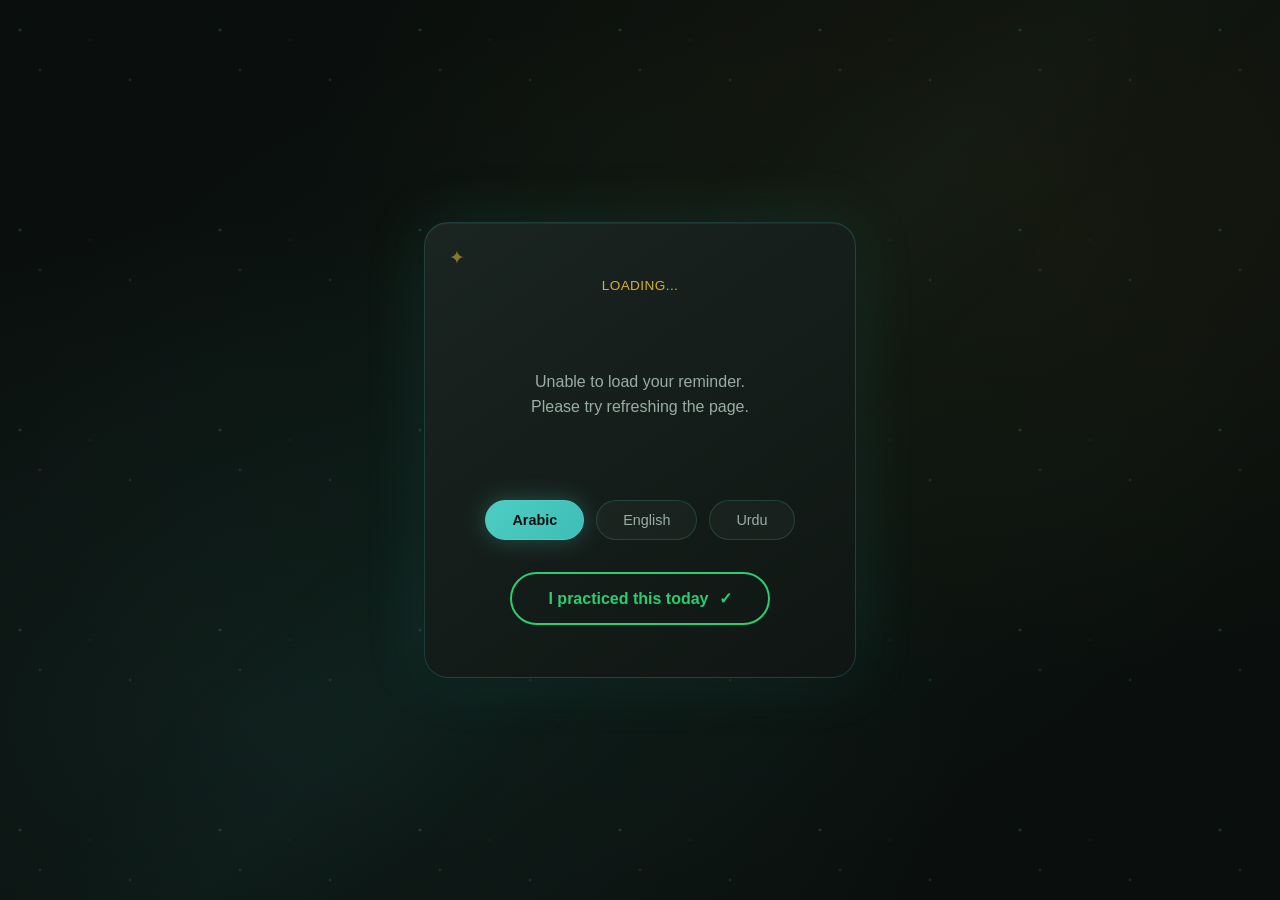
==== src/newtab/index.html @ 7b7d4e52 "Initial Commit" ====
<!DOCTYPE html>
<html lang="en">
<head>
  <meta charset="UTF-8">
  <meta name="viewport" content="width=device-width, initial-scale=1.0">
  <title>1-Minute Deen</title>
  
  <!-- Import Arabic fonts from Google Fonts -->
  <link rel="preconnect" href="https://fonts.googleapis.com">
  <link rel="preconnect" href="https://fonts.gstatic.com" crossorigin>
  <link href="https://fonts.googleapis.com/css2?family=Amiri:wght@400;700&family=Noto+Naskh+Arabic:wght@400;500;600&family=Scheherazade+New:wght@400;500;600;700&display=swap" rel="stylesheet">
  
  <!-- Main styles -->
  <link rel="stylesheet" href="../styles/main.css">
</head>
<body>
  <!-- App container -->
  <div id="app">
    <!-- Loading state shown initially -->
    <div class="reminder-card">
      <div class="reminder-content">
        <div class="loading">
          <div class="loading-spinner"></div>
          <p class="loading-text">Loading your reminder...</p>
        </div>
      </div>
    </div>
  </div>

  <!-- Main application script -->
  <script type="module" src="index.js"></script>
</body>
</html>
---- src/styles/main.css ----
/*
 * 1-Minute Deen - Main Styles
 * A calm, spiritual design with dark elegant palette
 */

/* CSS Variables for theming */
:root {
  --bg-primary: #0a0f0d;          /* Deep black-green background */
  --bg-secondary: #111916;        /* Slightly lighter dark */
  --bg-card: linear-gradient(145deg, #1a2420 0%, #0f1613 100%);
  --bg-card-solid: #151d19;       /* Solid card background */
  --text-primary: #e8ebe9;        /* Light text */
  --text-secondary: #9aada3;      /* Muted sage text */
  --text-arabic: #f0f4f2;         /* Bright Arabic text */
  --accent-green: #4ecdc4;        /* Teal accent */
  --accent-gold: #d4af37;         /* Rich gold */
  --accent-emerald: #2ecc71;      /* Emerald green */
  --border-light: rgba(78, 205, 196, 0.2);
  --border-glow: rgba(78, 205, 196, 0.4);
  --success: #2ecc71;             /* Success green */
  --streak-flame: #f39c12;        /* Warm flame color */
  --prayer-banner: linear-gradient(90deg, #1a4a3a 0%, #2d5a47 100%);
  --shadow-soft: rgba(0, 0, 0, 0.3);
  --shadow-glow: rgba(78, 205, 196, 0.15);
}

/* Reset and base styles */
* {
  margin: 0;
  padding: 0;
  box-sizing: border-box;
}

html, body {
  height: 100%;
  width: 100%;
  overflow: hidden;
}

body {
  font-family: 'Segoe UI', 'Roboto', -apple-system, BlinkMacSystemFont, sans-serif;
  background: var(--bg-primary);
  color: var(--text-primary);
  display: flex;
  flex-direction: column;
  align-items: center;
  justify-content: center;
  min-height: 100vh;
  padding: 20px;
  line-height: 1.6;
  background-image: 
    radial-gradient(ellipse at 20% 80%, rgba(78, 205, 196, 0.08) 0%, transparent 50%),
    radial-gradient(ellipse at 80% 20%, rgba(212, 175, 55, 0.06) 0%, transparent 50%),
    radial-gradient(ellipse at 50% 50%, rgba(46, 204, 113, 0.04) 0%, transparent 70%);
}

/* Arabic font - using system fonts with Arabic support */
.arabic-text {
  font-family: 'Scheherazade New', 'Amiri', 'Traditional Arabic', 'Noto Naskh Arabic', serif;
  direction: rtl;
  text-align: center;
  font-size: 2rem;
  line-height: 2.2;
  color: var(--text-arabic);
  letter-spacing: 0.02em;
  text-shadow: 0 2px 10px rgba(0, 0, 0, 0.3);
}

/* Prayer time banner - subtle notification */
.prayer-banner {
  position: fixed;
  top: 0;
  left: 0;
  right: 0;
  background: var(--prayer-banner);
  color: white;
  text-align: center;
  padding: 14px 20px;
  font-size: 0.95rem;
  font-weight: 500;
  opacity: 0;
  transform: translateY(-100%);
  transition: all 0.4s ease;
  z-index: 100;
  backdrop-filter: blur(10px);
  border-bottom: 1px solid var(--border-light);
}

.prayer-banner.visible {
  opacity: 1;
  transform: translateY(0);
}

.prayer-banner .prayer-icon {
  margin-right: 8px;
}

/* Main card container */
.reminder-card {
  background: var(--bg-card);
  border-radius: 24px;
  padding: 52px 60px;
  max-width: 720px;
  width: 100%;
  box-shadow: 
    0 4px 30px var(--shadow-soft),
    0 0 60px var(--shadow-glow),
    inset 0 1px 0 rgba(255, 255, 255, 0.05);
  text-align: center;
  position: relative;
  border: 1px solid var(--border-light);
  backdrop-filter: blur(20px);
}

/* Decorative corner accents */
.reminder-card::before {
  content: '✦';
  position: absolute;
  top: 20px;
  left: 24px;
  font-size: 1.2rem;
  color: var(--accent-gold);
  opacity: 0.6;
}

/* Streak indicator */
.streak-indicator {
  position: absolute;
  top: 20px;
  right: 24px;
  display: flex;
  align-items: center;
  gap: 6px;
  font-size: 0.95rem;
  color: var(--streak-flame);
  font-weight: 600;
  opacity: 0;
  transition: opacity 0.3s ease;
  text-shadow: 0 0 20px var(--streak-flame);
}

.streak-indicator.visible {
  opacity: 1;
}

.streak-indicator .flame {
  font-size: 1.1rem;
}

/* Actionable message title */
.reminder-title {
  font-size: 1.15rem;
  color: var(--accent-gold);
  margin-bottom: 28px;
  font-weight: 500;
  letter-spacing: 0.03em;
  text-transform: uppercase;
  font-size: 0.85rem;
}

/* Main content text (Arabic/Translation) */
.reminder-content {
  margin-bottom: 32px;
  min-height: 140px;
  display: flex;
  align-items: center;
  justify-content: center;
  padding: 10px 0;
}

.reminder-text {
  transition: opacity 0.2s ease;
}

.reminder-text.english,
.reminder-text.urdu {
  font-size: 1.4rem;
  line-height: 1.9;
  color: var(--text-primary);
  direction: ltr;
  text-align: center;
}

.reminder-text.urdu {
  font-family: 'Noto Nastaliq Urdu', 'Jameel Noori Nastaleeq', 'Urdu Typesetting', serif;
  direction: rtl;
  font-size: 1.55rem;
  line-height: 2.1;
}

/* Reference text */
.reminder-reference {
  font-size: 0.9rem;
  color: var(--accent-green);
  font-weight: 500;
  margin-bottom: 36px;
  letter-spacing: 0.04em;
  opacity: 0.9;
}

/* Translation toggle buttons */
.translation-toggle {
  display: flex;
  justify-content: center;
  gap: 12px;
  margin-bottom: 32px;
}

.toggle-btn {
  background: rgba(255, 255, 255, 0.03);
  border: 1.5px solid var(--border-light);
  color: var(--text-secondary);
  padding: 11px 26px;
  border-radius: 30px;
  font-size: 0.9rem;
  font-weight: 500;
  cursor: pointer;
  transition: all 0.25s ease;
}

.toggle-btn:hover {
  border-color: var(--accent-green);
  color: var(--accent-green);
  background: rgba(78, 205, 196, 0.1);
  box-shadow: 0 0 20px rgba(78, 205, 196, 0.15);
}

.toggle-btn.active {
  background: linear-gradient(135deg, var(--accent-green) 0%, #3dbdb5 100%);
  border-color: var(--accent-green);
  color: #0a0f0d;
  font-weight: 600;
  box-shadow: 0 0 25px rgba(78, 205, 196, 0.3);
}

/* Done button */
.done-btn {
  background: transparent;
  border: 2px solid var(--success);
  color: var(--success);
  padding: 15px 36px;
  border-radius: 35px;
  font-size: 1rem;
  font-weight: 600;
  cursor: pointer;
  transition: all 0.3s ease;
  display: inline-flex;
  align-items: center;
  gap: 10px;
}

.done-btn:hover {
  background: linear-gradient(135deg, var(--success) 0%, #27ae60 100%);
  color: white;
  transform: translateY(-3px);
  box-shadow: 0 8px 25px rgba(46, 204, 113, 0.35);
  border-color: transparent;
}

.done-btn.completed {
  background: linear-gradient(135deg, var(--success) 0%, #27ae60 100%);
  color: white;
  cursor: default;
  transform: none;
  border-color: transparent;
  box-shadow: 0 0 30px rgba(46, 204, 113, 0.25);
}

.done-btn.completed:hover {
  transform: none;
  box-shadow: 0 0 30px rgba(46, 204, 113, 0.25);
}

/* Loading state */
.loading {
  display: flex;
  flex-direction: column;
  align-items: center;
  justify-content: center;
  gap: 20px;
}

.loading-spinner {
  width: 44px;
  height: 44px;
  border: 3px solid rgba(78, 205, 196, 0.2);
  border-top-color: var(--accent-green);
  border-radius: 50%;
  animation: spin 0.8s linear infinite;
}

@keyframes spin {
  to { transform: rotate(360deg); }
}

.loading-text {
  color: var(--text-secondary);
  font-size: 0.95rem;
}

/* Error state */
.error-message {
  color: var(--text-secondary);
  font-size: 1rem;
  padding: 20px;
}

/* Completed View - Minimal display after task completion */
.completed-view {
  text-align: center;
  padding: 60px 40px;
}

.completed-icon {
  width: 80px;
  height: 80px;
  background: linear-gradient(135deg, var(--success) 0%, #27ae60 100%);
  border-radius: 50%;
  display: flex;
  align-items: center;
  justify-content: center;
  margin: 0 auto 28px;
  font-size: 2.5rem;
  color: white;
  box-shadow: 0 0 40px rgba(46, 204, 113, 0.4);
  animation: pulse 2s ease-in-out infinite;
}

@keyframes pulse {
  0%, 100% { transform: scale(1); box-shadow: 0 0 40px rgba(46, 204, 113, 0.4); }
  50% { transform: scale(1.05); box-shadow: 0 0 60px rgba(46, 204, 113, 0.5); }
}

.completed-title {
  font-size: 1.5rem;
  color: var(--text-primary);
  margin-bottom: 16px;
  font-weight: 500;
}

.completed-streak {
  font-size: 1.1rem;
  color: var(--streak-flame);
  margin-bottom: 20px;
  display: flex;
  align-items: center;
  justify-content: center;
  gap: 8px;
}

.completed-streak .flame {
  font-size: 1.3rem;
}

.completed-message {
  font-size: 1rem;
  color: var(--text-secondary);
  font-style: italic;
  margin-top: 24px;
  opacity: 0.8;
}

/* Hidden utility class */
.hidden {
  display: none !important;
}

/* Responsive design */
@media (max-width: 768px) {
  .reminder-card {
    padding: 40px 28px;
    border-radius: 20px;
  }

  .reminder-card::before {
    top: 16px;
    left: 20px;
    font-size: 1rem;
  }

  .arabic-text {
    font-size: 1.6rem;
    line-height: 2;
  }

  .reminder-text.english,
  .reminder-text.urdu {
    font-size: 1.15rem;
  }

  .translation-toggle {
    flex-wrap: wrap;
  }

  .toggle-btn {
    padding: 9px 20px;
    font-size: 0.85rem;
  }

  .streak-indicator {
    top: 16px;
    right: 18px;
    font-size: 0.85rem;
  }
}

@media (max-width: 480px) {
  body {
    padding: 12px;
  }

  .reminder-card {
    padding: 28px 20px;
  }

  .arabic-text {
    font-size: 1.4rem;
  }

  .reminder-title {
    font-size: 0.8rem;
  }

  .done-btn {
    padding: 12px 24px;
    font-size: 0.9rem;
  }

  .completed-view {
    padding: 40px 20px;
  }

  .completed-icon {
    width: 60px;
    height: 60px;
    font-size: 1.8rem;
  }

  .completed-title {
    font-size: 1.2rem;
  }

  .completed-streak {
    font-size: 1rem;
  }
}

/* Smooth fade animations */
.fade-in {
  animation: fadeIn 0.4s ease;
}

@keyframes fadeIn {
  from { 
    opacity: 0;
    transform: translateY(10px);
  }
  to { 
    opacity: 1;
    transform: translateY(0);
  }
}

/* Animated background stars */
body::before {
  content: '';
  position: fixed;
  top: 0;
  left: 0;
  right: 0;
  bottom: 0;
  background-image: 
    radial-gradient(2px 2px at 20px 30px, rgba(78, 205, 196, 0.3), transparent),
    radial-gradient(2px 2px at 40px 70px, rgba(212, 175, 55, 0.2), transparent),
    radial-gradient(1px 1px at 90px 40px, rgba(255, 255, 255, 0.15), transparent),
    radial-gradient(2px 2px at 130px 80px, rgba(78, 205, 196, 0.2), transparent),
    radial-gradient(1px 1px at 160px 120px, rgba(212, 175, 55, 0.15), transparent);
  background-size: 200px 200px;
  animation: twinkle 8s ease-in-out infinite alternate;
  pointer-events: none;
  z-index: -1;
}

@keyframes twinkle {
  from { opacity: 0.3; }
  to { opacity: 0.6; }
}

/* Decorative Islamic geometric pattern overlay */
body::after {
  content: '';
  position: fixed;
  top: 0;
  left: 0;
  right: 0;
  bottom: 0;
  background: 
    linear-gradient(135deg, transparent 40%, rgba(78, 205, 196, 0.02) 50%, transparent 60%);
  pointer-events: none;
  z-index: -1;
}
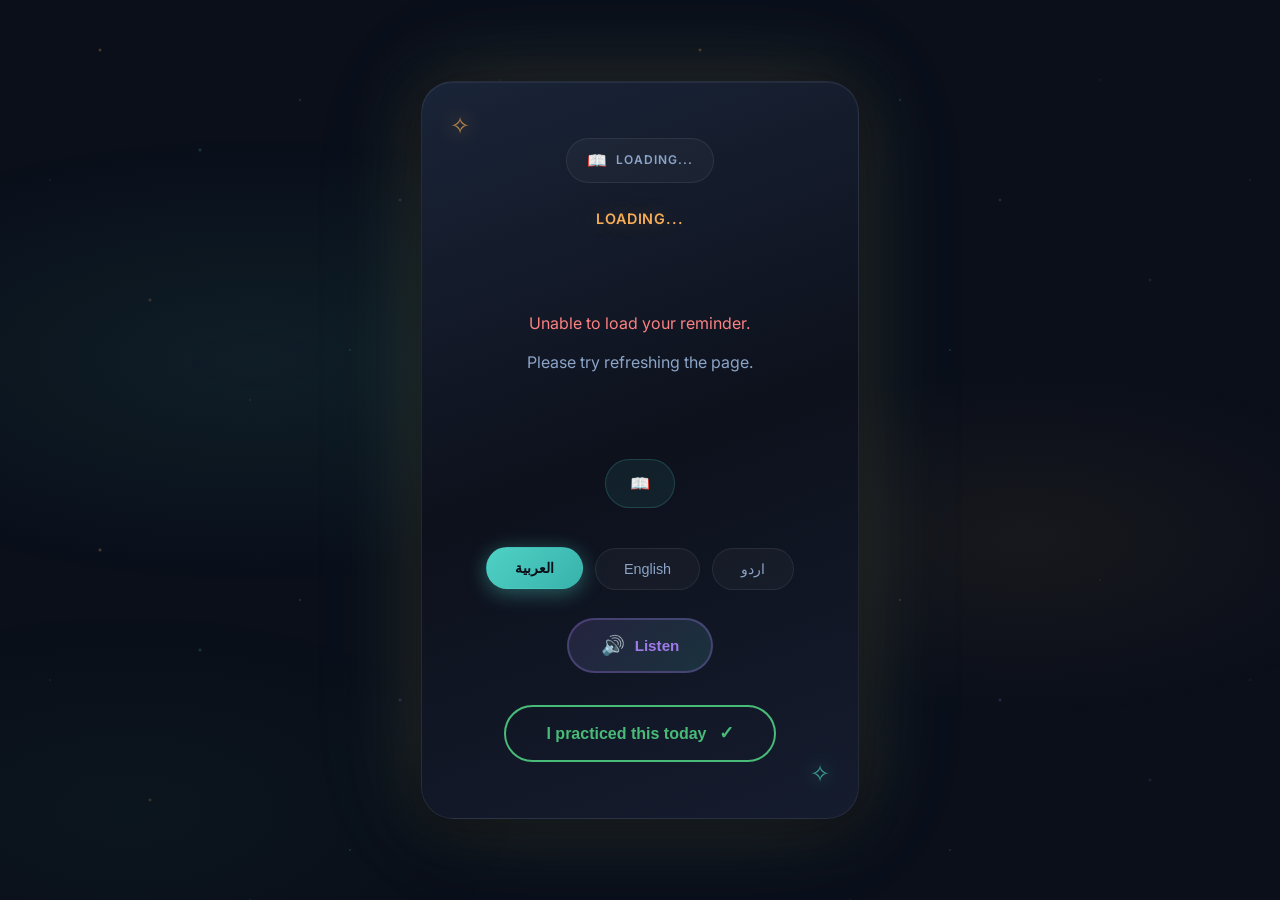
==== commit 4dfe092d: "instead of opening  popup added the feature to open in new tab and enhance Design" ====
--- a/src/newtab/index.html
+++ b/src/newtab/index.html
@@ -5,10 +5,10 @@
   <meta name="viewport" content="width=device-width, initial-scale=1.0">
   <title>1-Minute Deen</title>
   
-  <!-- Import Arabic fonts from Google Fonts -->
+  <!-- Import fonts from Google Fonts -->
   <link rel="preconnect" href="https://fonts.googleapis.com">
   <link rel="preconnect" href="https://fonts.gstatic.com" crossorigin>
-  <link href="https://fonts.googleapis.com/css2?family=Amiri:wght@400;700&family=Noto+Naskh+Arabic:wght@400;500;600&family=Scheherazade+New:wght@400;500;600;700&display=swap" rel="stylesheet">
+  <link href="https://fonts.googleapis.com/css2?family=Inter:wght@400;500;600;700&family=Amiri:wght@400;700&family=Noto+Naskh+Arabic:wght@400;500;600&family=Scheherazade+New:wght@400;500;600;700&display=swap" rel="stylesheet">
   
   <!-- Main styles -->
   <link rel="stylesheet" href="../styles/main.css">
@@ -21,7 +21,7 @@
       <div class="reminder-content">
         <div class="loading">
           <div class="loading-spinner"></div>
-          <p class="loading-text">Loading your reminder...</p>
+          <p class="loading-text">Loading your daily reminder...</p>
         </div>
       </div>
     </div>
--- a/src/styles/main.css
+++ b/src/styles/main.css
@@ -1,27 +1,34 @@
 /*
  * 1-Minute Deen - Main Styles
- * A calm, spiritual design with dark elegant palette
+ * Elegant Islamic Design with Beautiful Animations
  */
 
 /* CSS Variables for theming */
 :root {
-  --bg-primary: #0a0f0d;          /* Deep black-green background */
-  --bg-secondary: #111916;        /* Slightly lighter dark */
-  --bg-card: linear-gradient(145deg, #1a2420 0%, #0f1613 100%);
-  --bg-card-solid: #151d19;       /* Solid card background */
-  --text-primary: #e8ebe9;        /* Light text */
-  --text-secondary: #9aada3;      /* Muted sage text */
-  --text-arabic: #f0f4f2;         /* Bright Arabic text */
-  --accent-green: #4ecdc4;        /* Teal accent */
-  --accent-gold: #d4af37;         /* Rich gold */
-  --accent-emerald: #2ecc71;      /* Emerald green */
-  --border-light: rgba(78, 205, 196, 0.2);
-  --border-glow: rgba(78, 205, 196, 0.4);
-  --success: #2ecc71;             /* Success green */
-  --streak-flame: #f39c12;        /* Warm flame color */
-  --prayer-banner: linear-gradient(90deg, #1a4a3a 0%, #2d5a47 100%);
-  --shadow-soft: rgba(0, 0, 0, 0.3);
-  --shadow-glow: rgba(78, 205, 196, 0.15);
+  --bg-primary: #0a0f1a;          /* Deep midnight blue */
+  --bg-secondary: #101828;        /* Slightly lighter dark */
+  --bg-card: linear-gradient(160deg, #1a2438 0%, #0d111c 50%, #151c2e 100%);
+  --bg-card-solid: #151d2b;       /* Solid card background */
+  --text-primary: #f0f4f8;        /* Light text */
+  --text-secondary: #8ba4c7;      /* Muted blue text */
+  --text-arabic: #fdf6e3;         /* Warm cream for Arabic */
+  --accent-teal: #4fd1c5;         /* Teal accent */
+  --accent-gold: #f6ad55;         /* Warm gold */
+  --accent-emerald: #48bb78;      /* Emerald green */
+  --accent-rose: #fc8181;         /* Soft rose */
+  --accent-purple: #9f7aea;       /* Royal purple */
+  --accent-green: #4fd1c5;        /* Alias for teal */
+  --border-light: rgba(79, 209, 197, 0.15);
+  --border-glow: rgba(246, 173, 85, 0.3);
+  --success: #48bb78;             /* Success green */
+  --streak-flame: #f6ad55;        /* Warm flame color */
+  --prayer-banner: linear-gradient(90deg, #1a365d 0%, #2c5282 100%);
+  --shadow-soft: rgba(0, 0, 0, 0.4);
+  --shadow-gold: rgba(246, 173, 85, 0.15);
+  --shadow-teal: rgba(79, 209, 197, 0.1);
+  --shadow-glow: rgba(79, 209, 197, 0.15);
+  --glass-bg: rgba(255, 255, 255, 0.03);
+  --glass-border: rgba(255, 255, 255, 0.08);
 }
 
 /* Reset and base styles */
@@ -38,7 +45,7 @@
 }
 
 body {
-  font-family: 'Segoe UI', 'Roboto', -apple-system, BlinkMacSystemFont, sans-serif;
+  font-family: 'Inter', 'Segoe UI', 'Roboto', -apple-system, BlinkMacSystemFont, sans-serif;
   background: var(--bg-primary);
   color: var(--text-primary);
   display: flex;
@@ -47,11 +54,32 @@
   justify-content: center;
   min-height: 100vh;
   padding: 20px;
-  line-height: 1.6;
-  background-image: 
-    radial-gradient(ellipse at 20% 80%, rgba(78, 205, 196, 0.08) 0%, transparent 50%),
-    radial-gradient(ellipse at 80% 20%, rgba(212, 175, 55, 0.06) 0%, transparent 50%),
-    radial-gradient(ellipse at 50% 50%, rgba(46, 204, 113, 0.04) 0%, transparent 70%);
+  line-height: 1.7;
+  position: relative;
+}
+
+/* Beautiful animated background */
+body::before {
+  content: '';
+  position: fixed;
+  top: 0;
+  left: 0;
+  right: 0;
+  bottom: 0;
+  background: 
+    radial-gradient(ellipse 80% 50% at 20% 40%, rgba(79, 209, 197, 0.08) 0%, transparent 50%),
+    radial-gradient(ellipse 60% 40% at 80% 60%, rgba(246, 173, 85, 0.06) 0%, transparent 50%),
+    radial-gradient(ellipse 50% 30% at 50% 80%, rgba(159, 122, 234, 0.05) 0%, transparent 40%),
+    radial-gradient(ellipse 70% 50% at 10% 90%, rgba(72, 187, 120, 0.04) 0%, transparent 45%);
+  animation: bgShift 20s ease-in-out infinite alternate;
+  pointer-events: none;
+  z-index: -3;
+}
+
+@keyframes bgShift {
+  0% { opacity: 0.8; transform: scale(1); }
+  50% { opacity: 1; transform: scale(1.02); }
+  100% { opacity: 0.8; transform: scale(1); }
 }
 
 /* Arabic font - using system fonts with Arabic support */
@@ -59,11 +87,12 @@
   font-family: 'Scheherazade New', 'Amiri', 'Traditional Arabic', 'Noto Naskh Arabic', serif;
   direction: rtl;
   text-align: center;
-  font-size: 2rem;
-  line-height: 2.2;
+  font-size: 2.2rem;
+  line-height: 2.4;
   color: var(--text-arabic);
   letter-spacing: 0.02em;
-  text-shadow: 0 2px 10px rgba(0, 0, 0, 0.3);
+  text-shadow: 0 2px 12px rgba(246, 173, 85, 0.2);
+  font-weight: 400;
 }
 
 /* Prayer time banner - subtle notification */
@@ -75,15 +104,16 @@
   background: var(--prayer-banner);
   color: white;
   text-align: center;
-  padding: 14px 20px;
+  padding: 16px 24px;
   font-size: 0.95rem;
   font-weight: 500;
   opacity: 0;
   transform: translateY(-100%);
-  transition: all 0.4s ease;
+  transition: all 0.5s cubic-bezier(0.4, 0, 0.2, 1);
   z-index: 100;
-  backdrop-filter: blur(10px);
+  backdrop-filter: blur(12px);
   border-bottom: 1px solid var(--border-light);
+  box-shadow: 0 4px 20px rgba(0, 0, 0, 0.3);
 }
 
 .prayer-banner.visible {
@@ -98,45 +128,104 @@
 /* Main card container */
 .reminder-card {
   background: var(--bg-card);
-  border-radius: 24px;
-  padding: 52px 60px;
-  max-width: 720px;
+  border-radius: 32px;
+  padding: 56px 64px;
+  max-width: 780px;
   width: 100%;
   box-shadow: 
-    0 4px 30px var(--shadow-soft),
-    0 0 60px var(--shadow-glow),
-    inset 0 1px 0 rgba(255, 255, 255, 0.05);
+    0 8px 40px var(--shadow-soft),
+    0 0 80px var(--shadow-gold),
+    0 0 120px var(--shadow-teal),
+    inset 0 1px 0 rgba(255, 255, 255, 0.06);
   text-align: center;
   position: relative;
-  border: 1px solid var(--border-light);
-  backdrop-filter: blur(20px);
-}
-
-/* Decorative corner accents */
+  border: 1px solid var(--glass-border);
+  backdrop-filter: blur(24px);
+  overflow: hidden;
+}
+
+/* Decorative corner Islamic patterns */
 .reminder-card::before {
-  content: '✦';
+  content: '✧';
   position: absolute;
-  top: 20px;
-  left: 24px;
-  font-size: 1.2rem;
+  top: 24px;
+  left: 28px;
+  font-size: 1.5rem;
   color: var(--accent-gold);
-  opacity: 0.6;
+  opacity: 0.7;
+  text-shadow: 0 0 20px var(--accent-gold);
+  animation: gentleGlow 3s ease-in-out infinite alternate;
+}
+
+.reminder-card::after {
+  content: '✧';
+  position: absolute;
+  bottom: 24px;
+  right: 28px;
+  font-size: 1.5rem;
+  color: var(--accent-teal);
+  opacity: 0.7;
+  text-shadow: 0 0 20px var(--accent-teal);
+  animation: gentleGlow 3s ease-in-out infinite alternate-reverse;
+}
+
+@keyframes gentleGlow {
+  0% { opacity: 0.4; transform: scale(1); }
+  100% { opacity: 0.8; transform: scale(1.1); }
+}
+
+/* Content type badge */
+.content-type-badge {
+  display: inline-flex;
+  align-items: center;
+  justify-content: center;
+  gap: 8px;
+  background: var(--glass-bg);
+  border: 1px solid var(--glass-border);
+  padding: 8px 20px;
+  border-radius: 50px;
+  font-size: 0.75rem;
+  font-weight: 600;
+  letter-spacing: 0.08em;
+  text-transform: uppercase;
+  color: var(--text-secondary);
+  margin-bottom: 24px;
+}
+
+.content-type-badge.quran {
+  color: var(--accent-gold);
+  border-color: rgba(246, 173, 85, 0.3);
+  background: rgba(246, 173, 85, 0.08);
+}
+
+.content-type-badge.hadith {
+  color: var(--accent-teal);
+  border-color: rgba(79, 209, 197, 0.3);
+  background: rgba(79, 209, 197, 0.08);
+}
+
+.content-type-badge .badge-icon {
+  font-size: 1rem;
 }
 
 /* Streak indicator */
 .streak-indicator {
   position: absolute;
-  top: 20px;
-  right: 24px;
+  top: 24px;
+  right: 28px;
   display: flex;
   align-items: center;
-  gap: 6px;
+  gap: 8px;
   font-size: 0.95rem;
   color: var(--streak-flame);
   font-weight: 600;
   opacity: 0;
-  transition: opacity 0.3s ease;
-  text-shadow: 0 0 20px var(--streak-flame);
+  transition: all 0.4s cubic-bezier(0.4, 0, 0.2, 1);
+  text-shadow: 0 0 24px var(--streak-flame);
+  background: rgba(246, 173, 85, 0.1);
+  padding: 8px 16px;
+  border-radius: 50px;
+  border: 1px solid rgba(246, 173, 85, 0.2);
 }
 
 .streak-indicator.visible {
@@ -144,38 +233,46 @@
 }
 
 .streak-indicator .flame {
-  font-size: 1.1rem;
+  font-size: 1.2rem;
+  animation: flameFlicker 1.5s ease-in-out infinite;
+}
+
+@keyframes flameFlicker {
+  0%, 100% { transform: scale(1) rotate(-5deg); }
+  50% { transform: scale(1.15) rotate(5deg); }
 }
 
 /* Actionable message title */
 .reminder-title {
-  font-size: 1.15rem;
+  font-size: 0.9rem;
   color: var(--accent-gold);
-  margin-bottom: 28px;
-  font-weight: 500;
-  letter-spacing: 0.03em;
+  margin-bottom: 32px;
+  font-weight: 600;
+  letter-spacing: 0.06em;
   text-transform: uppercase;
-  font-size: 0.85rem;
+  text-shadow: 0 0 20px rgba(246, 173, 85, 0.3);
 }
 
 /* Main content text (Arabic/Translation) */
 .reminder-content {
-  margin-bottom: 32px;
-  min-height: 140px;
+  margin-bottom: 36px;
+  min-height: 160px;
   display: flex;
   align-items: center;
   justify-content: center;
-  padding: 10px 0;
+  padding: 16px 0;
+  position: relative;
 }
 
 .reminder-text {
-  transition: opacity 0.2s ease;
+  transition: all 0.4s cubic-bezier(0.4, 0, 0.2, 1);
+  max-width: 100%;
 }
 
 .reminder-text.english,
 .reminder-text.urdu {
-  font-size: 1.4rem;
-  line-height: 1.9;
+  font-size: 1.45rem;
+  line-height: 2;
   color: var(--text-primary);
   direction: ltr;
   text-align: center;
@@ -184,18 +281,30 @@
 .reminder-text.urdu {
   font-family: 'Noto Nastaliq Urdu', 'Jameel Noori Nastaleeq', 'Urdu Typesetting', serif;
   direction: rtl;
-  font-size: 1.55rem;
-  line-height: 2.1;
+  font-size: 1.6rem;
+  line-height: 2.2;
+  color: var(--text-arabic);
 }
 
 /* Reference text */
 .reminder-reference {
-  font-size: 0.9rem;
-  color: var(--accent-green);
-  font-weight: 500;
-  margin-bottom: 36px;
-  letter-spacing: 0.04em;
-  opacity: 0.9;
+  font-size: 0.95rem;
+  color: var(--accent-teal);
+  font-weight: 600;
+  margin-bottom: 40px;
+  letter-spacing: 0.05em;
+  display: inline-flex;
+  align-items: center;
+  gap: 8px;
+  background: rgba(79, 209, 197, 0.08);
+  padding: 10px 24px;
+  border-radius: 50px;
+  border: 1px solid rgba(79, 209, 197, 0.2);
+}
+
+.reminder-reference::before {
+  content: '📖';
+  font-size: 1rem;
 }
 
 /* Translation toggle buttons */
@@ -203,34 +312,91 @@
   display: flex;
   justify-content: center;
   gap: 12px;
-  margin-bottom: 32px;
+  margin-bottom: 28px;
 }
 
 .toggle-btn {
-  background: rgba(255, 255, 255, 0.03);
-  border: 1.5px solid var(--border-light);
+  background: var(--glass-bg);
+  border: 1.5px solid var(--glass-border);
   color: var(--text-secondary);
-  padding: 11px 26px;
-  border-radius: 30px;
+  padding: 12px 28px;
+  border-radius: 50px;
   font-size: 0.9rem;
   font-weight: 500;
   cursor: pointer;
-  transition: all 0.25s ease;
+  transition: all 0.3s cubic-bezier(0.4, 0, 0.2, 1);
+  position: relative;
+  overflow: hidden;
 }
 
 .toggle-btn:hover {
-  border-color: var(--accent-green);
-  color: var(--accent-green);
-  background: rgba(78, 205, 196, 0.1);
-  box-shadow: 0 0 20px rgba(78, 205, 196, 0.15);
+  border-color: var(--accent-teal);
+  color: var(--accent-teal);
+  background: rgba(79, 209, 197, 0.1);
+  transform: translateY(-2px);
+  box-shadow: 0 8px 24px rgba(79, 209, 197, 0.2);
 }
 
 .toggle-btn.active {
-  background: linear-gradient(135deg, var(--accent-green) 0%, #3dbdb5 100%);
-  border-color: var(--accent-green);
-  color: #0a0f0d;
+  background: linear-gradient(135deg, var(--accent-teal) 0%, #38b2ac 100%);
+  border-color: transparent;
+  color: var(--bg-primary);
   font-weight: 600;
-  box-shadow: 0 0 25px rgba(78, 205, 196, 0.3);
+  box-shadow: 0 4px 20px rgba(79, 209, 197, 0.4);
+  transform: translateY(-1px);
+}
+
+/* Audio button */
+.audio-controls {
+  display: flex;
+  justify-content: center;
+  margin-bottom: 32px;
+}
+
+.audio-btn {
+  display: inline-flex;
+  align-items: center;
+  justify-content: center;
+  gap: 10px;
+  background: linear-gradient(135deg, rgba(159, 122, 234, 0.15) 0%, rgba(79, 209, 197, 0.15) 100%);
+  border: 2px solid rgba(159, 122, 234, 0.3);
+  color: var(--accent-purple);
+  padding: 14px 32px;
+  border-radius: 50px;
+  font-size: 0.95rem;
+  font-weight: 600;
+  cursor: pointer;
+  transition: all 0.3s cubic-bezier(0.4, 0, 0.2, 1);
+}
+
+.audio-btn:hover {
+  background: linear-gradient(135deg, var(--accent-purple) 0%, var(--accent-teal) 100%);
+  color: white;
+  border-color: transparent;
+  transform: translateY(-3px);
+  box-shadow: 0 12px 32px rgba(159, 122, 234, 0.35);
+}
+
+.audio-btn.playing {
+  background: linear-gradient(135deg, var(--accent-purple) 0%, var(--accent-teal) 100%);
+  color: white;
+  border-color: transparent;
+  animation: audioPlaying 1.5s ease-in-out infinite;
+}
+
+.audio-btn .audio-icon {
+  font-size: 1.2rem;
+  transition: transform 0.3s ease;
+}
+
+.audio-btn:hover .audio-icon,
+.audio-btn.playing .audio-icon {
+  transform: scale(1.15);
+}
+
+@keyframes audioPlaying {
+  0%, 100% { box-shadow: 0 8px 24px rgba(159, 122, 234, 0.35); }
+  50% { box-shadow: 0 12px 36px rgba(159, 122, 234, 0.5); }
 }
 
 /* Done button */
@@ -238,37 +404,63 @@
   background: transparent;
   border: 2px solid var(--success);
   color: var(--success);
-  padding: 15px 36px;
-  border-radius: 35px;
+  padding: 16px 40px;
+  border-radius: 50px;
   font-size: 1rem;
   font-weight: 600;
   cursor: pointer;
-  transition: all 0.3s ease;
+  transition: all 0.3s cubic-bezier(0.4, 0, 0.2, 1);
   display: inline-flex;
   align-items: center;
-  gap: 10px;
+  gap: 12px;
+  position: relative;
+  overflow: hidden;
+}
+
+.done-btn::before {
+  content: '';
+  position: absolute;
+  top: 0;
+  left: -100%;
+  width: 100%;
+  height: 100%;
+  background: linear-gradient(90deg, transparent, rgba(255, 255, 255, 0.2), transparent);
+  transition: left 0.5s ease;
+}
+
+.done-btn:hover::before {
+  left: 100%;
 }
 
 .done-btn:hover {
-  background: linear-gradient(135deg, var(--success) 0%, #27ae60 100%);
+  background: linear-gradient(135deg, var(--success) 0%, #38a169 100%);
   color: white;
-  transform: translateY(-3px);
-  box-shadow: 0 8px 25px rgba(46, 204, 113, 0.35);
+  transform: translateY(-4px);
+  box-shadow: 0 12px 32px rgba(72, 187, 120, 0.4);
   border-color: transparent;
 }
 
+.done-btn .checkmark {
+  font-weight: bold;
+  font-size: 1.1rem;
+}
+
 .done-btn.completed {
-  background: linear-gradient(135deg, var(--success) 0%, #27ae60 100%);
+  background: linear-gradient(135deg, var(--success) 0%, #38a169 100%);
   color: white;
   cursor: default;
   transform: none;
   border-color: transparent;
-  box-shadow: 0 0 30px rgba(46, 204, 113, 0.25);
+  box-shadow: 0 0 40px rgba(72, 187, 120, 0.3);
 }
 
 .done-btn.completed:hover {
   transform: none;
-  box-shadow: 0 0 30px rgba(46, 204, 113, 0.25);
+  box-shadow: 0 0 40px rgba(72, 187, 120, 0.3);
+}
+
+.done-btn.completed:hover::before {
+  left: -100%;
 }
 
 /* Loading state */
@@ -277,16 +469,17 @@
   flex-direction: column;
   align-items: center;
   justify-content: center;
-  gap: 20px;
+  gap: 24px;
 }
 
 .loading-spinner {
-  width: 44px;
-  height: 44px;
-  border: 3px solid rgba(78, 205, 196, 0.2);
-  border-top-color: var(--accent-green);
+  width: 52px;
+  height: 52px;
+  border: 3px solid rgba(79, 209, 197, 0.2);
+  border-top-color: var(--accent-teal);
+  border-right-color: var(--accent-gold);
   border-radius: 50%;
-  animation: spin 0.8s linear infinite;
+  animation: spin 1s linear infinite;
 }
 
 @keyframes spin {
@@ -296,13 +489,20 @@
 .loading-text {
   color: var(--text-secondary);
   font-size: 0.95rem;
+  font-weight: 500;
 }
 
 /* Error state */
 .error-message {
   color: var(--text-secondary);
   font-size: 1rem;
-  padding: 20px;
+  padding: 24px;
+  text-align: center;
+}
+
+.error-message p:first-child {
+  color: var(--accent-rose);
+  margin-bottom: 12px;
 }
 
 /* Completed View - Minimal display after task completion */
@@ -312,52 +512,58 @@
 }
 
 .completed-icon {
-  width: 80px;
-  height: 80px;
-  background: linear-gradient(135deg, var(--success) 0%, #27ae60 100%);
+  width: 88px;
+  height: 88px;
+  background: linear-gradient(135deg, var(--success) 0%, #38a169 100%);
   border-radius: 50%;
   display: flex;
   align-items: center;
   justify-content: center;
-  margin: 0 auto 28px;
-  font-size: 2.5rem;
+  margin: 0 auto 32px;
+  font-size: 2.8rem;
   color: white;
-  box-shadow: 0 0 40px rgba(46, 204, 113, 0.4);
-  animation: pulse 2s ease-in-out infinite;
-}
-
-@keyframes pulse {
-  0%, 100% { transform: scale(1); box-shadow: 0 0 40px rgba(46, 204, 113, 0.4); }
-  50% { transform: scale(1.05); box-shadow: 0 0 60px rgba(46, 204, 113, 0.5); }
+  box-shadow: 0 0 50px rgba(72, 187, 120, 0.5);
+  animation: celebratePulse 2s ease-in-out infinite;
+}
+
+@keyframes celebratePulse {
+  0%, 100% { 
+    transform: scale(1); 
+    box-shadow: 0 0 50px rgba(72, 187, 120, 0.5); 
+  }
+  50% { 
+    transform: scale(1.08); 
+    box-shadow: 0 0 70px rgba(72, 187, 120, 0.6); 
+  }
 }
 
 .completed-title {
-  font-size: 1.5rem;
+  font-size: 1.6rem;
   color: var(--text-primary);
-  margin-bottom: 16px;
-  font-weight: 500;
+  margin-bottom: 18px;
+  font-weight: 600;
 }
 
 .completed-streak {
-  font-size: 1.1rem;
+  font-size: 1.15rem;
   color: var(--streak-flame);
-  margin-bottom: 20px;
+  margin-bottom: 24px;
   display: flex;
   align-items: center;
   justify-content: center;
-  gap: 8px;
+  gap: 10px;
 }
 
 .completed-streak .flame {
-  font-size: 1.3rem;
+  font-size: 1.4rem;
 }
 
 .completed-message {
-  font-size: 1rem;
+  font-size: 1.05rem;
   color: var(--text-secondary);
   font-style: italic;
-  margin-top: 24px;
-  opacity: 0.8;
+  margin-top: 28px;
+  opacity: 0.9;
 }
 
 /* Hidden utility class */
@@ -368,39 +574,47 @@
 /* Responsive design */
 @media (max-width: 768px) {
   .reminder-card {
-    padding: 40px 28px;
-    border-radius: 20px;
-  }
-
-  .reminder-card::before {
-    top: 16px;
-    left: 20px;
-    font-size: 1rem;
+    padding: 44px 32px;
+    border-radius: 28px;
+    margin: 10px;
+  }
+
+  .reminder-card::before,
+  .reminder-card::after {
+    font-size: 1.2rem;
   }
 
   .arabic-text {
-    font-size: 1.6rem;
-    line-height: 2;
+    font-size: 1.8rem;
+    line-height: 2.2;
   }
 
   .reminder-text.english,
   .reminder-text.urdu {
-    font-size: 1.15rem;
+    font-size: 1.2rem;
+    line-height: 1.9;
   }
 
   .translation-toggle {
     flex-wrap: wrap;
+    gap: 10px;
   }
 
   .toggle-btn {
-    padding: 9px 20px;
+    padding: 10px 22px;
     font-size: 0.85rem;
   }
 
   .streak-indicator {
-    top: 16px;
-    right: 18px;
+    top: 18px;
+    right: 20px;
     font-size: 0.85rem;
+    padding: 6px 12px;
+  }
+
+  .audio-btn {
+    padding: 12px 24px;
+    font-size: 0.9rem;
   }
 }
 
@@ -410,20 +624,45 @@
   }
 
   .reminder-card {
-    padding: 28px 20px;
+    padding: 32px 20px;
+    border-radius: 24px;
+  }
+
+  .reminder-card::before {
+    top: 16px;
+    left: 16px;
+    font-size: 1rem;
+  }
+
+  .reminder-card::after {
+    bottom: 16px;
+    right: 16px;
+    font-size: 1rem;
   }
 
   .arabic-text {
-    font-size: 1.4rem;
+    font-size: 1.5rem;
+    line-height: 2;
   }
 
   .reminder-title {
     font-size: 0.8rem;
+    margin-bottom: 24px;
+  }
+
+  .reminder-reference {
+    font-size: 0.85rem;
+    padding: 8px 18px;
   }
 
   .done-btn {
-    padding: 12px 24px;
+    padding: 14px 28px;
     font-size: 0.9rem;
+  }
+
+  .audio-btn {
+    padding: 10px 20px;
+    font-size: 0.85rem;
   }
 
   .completed-view {
@@ -431,29 +670,34 @@
   }
 
   .completed-icon {
-    width: 60px;
-    height: 60px;
-    font-size: 1.8rem;
+    width: 68px;
+    height: 68px;
+    font-size: 2rem;
   }
 
   .completed-title {
-    font-size: 1.2rem;
+    font-size: 1.3rem;
   }
 
   .completed-streak {
     font-size: 1rem;
   }
+
+  .content-type-badge {
+    padding: 6px 14px;
+    font-size: 0.7rem;
+  }
 }
 
 /* Smooth fade animations */
 .fade-in {
-  animation: fadeIn 0.4s ease;
+  animation: fadeIn 0.5s cubic-bezier(0.4, 0, 0.2, 1);
 }
 
 @keyframes fadeIn {
   from { 
     opacity: 0;
-    transform: translateY(10px);
+    transform: translateY(16px);
   }
   to { 
     opacity: 1;
@@ -461,8 +705,48 @@
   }
 }
 
-/* Animated background stars */
-body::before {
+/* Slide up animation for content */
+.slide-up {
+  animation: slideUp 0.6s cubic-bezier(0.4, 0, 0.2, 1);
+}
+
+@keyframes slideUp {
+  from {
+    opacity: 0;
+    transform: translateY(30px);
+  }
+  to {
+    opacity: 1;
+    transform: translateY(0);
+  }
+}
+
+/* Scale in animation */
+.scale-in {
+  animation: scaleIn 0.4s cubic-bezier(0.4, 0, 0.2, 1);
+}
+
+@keyframes scaleIn {
+  from {
+    opacity: 0;
+    transform: scale(0.9);
+  }
+  to {
+    opacity: 1;
+    transform: scale(1);
+  }
+}
+
+/* Focus states for accessibility */
+.toggle-btn:focus,
+.done-btn:focus,
+.audio-btn:focus {
+  outline: none;
+  box-shadow: 0 0 0 3px rgba(79, 209, 197, 0.4);
+}
+
+/* Animated background stars/particles */
+body::after {
   content: '';
   position: fixed;
   top: 0;
@@ -470,32 +754,47 @@
   right: 0;
   bottom: 0;
   background-image: 
-    radial-gradient(2px 2px at 20px 30px, rgba(78, 205, 196, 0.3), transparent),
-    radial-gradient(2px 2px at 40px 70px, rgba(212, 175, 55, 0.2), transparent),
-    radial-gradient(1px 1px at 90px 40px, rgba(255, 255, 255, 0.15), transparent),
-    radial-gradient(2px 2px at 130px 80px, rgba(78, 205, 196, 0.2), transparent),
-    radial-gradient(1px 1px at 160px 120px, rgba(212, 175, 55, 0.15), transparent);
-  background-size: 200px 200px;
-  animation: twinkle 8s ease-in-out infinite alternate;
+    radial-gradient(2px 2px at 100px 50px, rgba(246, 173, 85, 0.4), transparent),
+    radial-gradient(2px 2px at 200px 150px, rgba(79, 209, 197, 0.3), transparent),
+    radial-gradient(1.5px 1.5px at 300px 100px, rgba(255, 255, 255, 0.2), transparent),
+    radial-gradient(2px 2px at 400px 200px, rgba(159, 122, 234, 0.3), transparent),
+    radial-gradient(1px 1px at 500px 80px, rgba(72, 187, 120, 0.25), transparent),
+    radial-gradient(2px 2px at 150px 300px, rgba(246, 173, 85, 0.3), transparent),
+    radial-gradient(1.5px 1.5px at 350px 350px, rgba(79, 209, 197, 0.25), transparent),
+    radial-gradient(1px 1px at 50px 180px, rgba(255, 255, 255, 0.15), transparent),
+    radial-gradient(2px 2px at 550px 280px, rgba(159, 122, 234, 0.2), transparent),
+    radial-gradient(1.5px 1.5px at 250px 400px, rgba(72, 187, 120, 0.2), transparent);
+  background-size: 600px 500px;
+  animation: twinkle 10s ease-in-out infinite alternate;
   pointer-events: none;
   z-index: -1;
 }
 
 @keyframes twinkle {
-  from { opacity: 0.3; }
-  to { opacity: 0.6; }
-}
-
-/* Decorative Islamic geometric pattern overlay */
-body::after {
-  content: '';
-  position: fixed;
-  top: 0;
-  left: 0;
-  right: 0;
-  bottom: 0;
-  background: 
-    linear-gradient(135deg, transparent 40%, rgba(78, 205, 196, 0.02) 50%, transparent 60%);
-  pointer-events: none;
-  z-index: -1;
-}
+  0%, 100% { opacity: 0.4; }
+  50% { opacity: 0.8; }
+}
+
+/* Scrollbar styling */
+::-webkit-scrollbar {
+  width: 8px;
+}
+
+::-webkit-scrollbar-track {
+  background: var(--bg-secondary);
+}
+
+::-webkit-scrollbar-thumb {
+  background: var(--border-light);
+  border-radius: 4px;
+}
+
+::-webkit-scrollbar-thumb:hover {
+  background: var(--accent-teal);
+}
+
+/* Selection styling */
+::selection {
+  background: rgba(79, 209, 197, 0.3);
+  color: var(--text-primary);
+}
